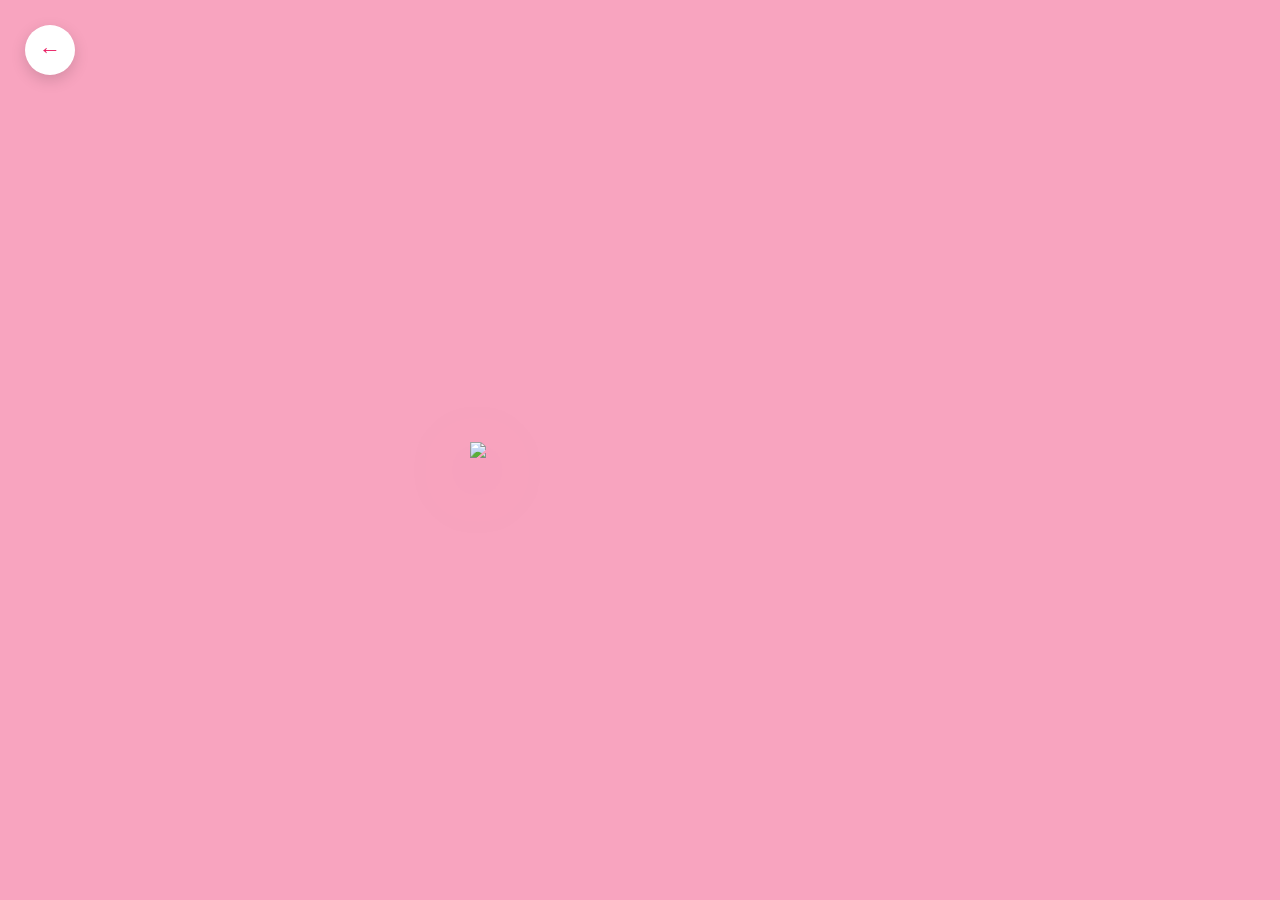
==== features/flowers.html @ 58473929 "Add files via upload" ====
<!DOCTYPE html>
<html lang="id">
<head>
<meta charset="UTF-8">
<meta name="viewport" content="width=device-width, initial-scale=1.0">
<title>Flowers For You 🌷</title>
<style>
* { margin:0; padding:0; box-sizing:border-box; }

body {
  background: #f8a4bf;
  min-height: 100vh;
  display: flex;
  align-items: center;
  justify-content: center;
  overflow: hidden;
  position: relative;
}

/* ===== HEARTS RAIN (behind flower) ===== */
#hearts-container {
  position: fixed;
  inset: 0;
  pointer-events: none;
  z-index: 0;
  overflow: hidden;
}

.heart {
  position: absolute;
  top: -30px;
  font-size: 14px;
  opacity: 0;
  animation: fall linear infinite;
  user-select: none;
}

@keyframes fall {
  0%   { transform: translateY(0) rotate(0deg) scale(1);   opacity: 0; }
  8%   { opacity: 0.8; }
  90%  { opacity: 0.6; }
  100% { transform: translateY(105vh) rotate(360deg) scale(0.7); opacity: 0; }
}

/* ===== FLOWER IMAGE ===== */
#flower-wrap {
  position: relative;
  z-index: 1;
  animation: sway 3.8s ease-in-out infinite;
  transform-origin: center bottom;
  filter: drop-shadow(0 20px 36px rgba(180,60,100,0.25));
}

#flower-wrap img {
  width: 340px;
  max-width: 90vw;
  display: block;
  user-select: none;
  pointer-events: none;
}
/* ===== BACK BUTTON ===== */
.btn-back{
  position:fixed;
  top:25px;
  left:25px;
  z-index:10;

  width:50px;
  height:50px;

  border:none;
  border-radius:50%;

  background:white;
  color:#e91e63;

  font-size:22px;
  font-weight:bold;

  cursor:pointer;

  box-shadow:0 5px 15px rgba(0,0,0,.15);
  transition:.25s;
}

.btn-back:hover{
  transform:scale(1.1);
  background:#fff5f8;
}

@keyframes sway {
  0%   { transform: rotate(-3.5deg); }
  50%  { transform: rotate(3.5deg);  }
  100% { transform: rotate(-3.5deg); }
}
</style>
</head>
<body>

<button class="btn-back" onclick="kembaliMenu()">
  ←
</button>

<!-- Hearts behind -->
<div id="hearts-container"></div>

<!-- Hearts behind -->
<div id="hearts-container"></div>

<!-- Flower bouquet -->
<div id="flower-wrap">
  <img src="../assets/img/Flowers.png">
</div>

<script>
// ===== SPAWN HEARTS =====
const container = document.getElementById('hearts-container');
const heartEmojis = ['💕','💗','💖','💓','🌸','💝','✨','💞','🩷'];

function spawnHeart() {
  const el = document.createElement('div');
  el.className = 'heart';
  el.textContent = heartEmojis[Math.floor(Math.random() * heartEmojis.length)];

  const size = 10 + Math.random() * 10; // 10px–20px
  el.style.fontSize = size + 'px';
  el.style.left = (Math.random() * 100) + 'vw';

  const dur = 4 + Math.random() * 5; // 4s–9s
  el.style.animationDuration = dur + 's';
  el.style.animationDelay   = (Math.random() * 3) + 's';

  container.appendChild(el);

  // Remove after animation done
  setTimeout(() => el.remove(), (dur + 3) * 1000);
}

// Spawn continuously
function loop() {
  spawnHeart();
  setTimeout(loop, 280 + Math.random() * 320);
}

// Initial burst
for (let i = 0; i < 18; i++) {
  setTimeout(spawnHeart, i * 120);
}
loop();

// Subtle random sway offset per load
document.getElementById('flower-wrap').style.animationDelay =
  ((Math.random() - 0.5) * 1.5) + 's';
  function kembaliMenu(){
  window.location.href = "../menu.html";
}
</script>
</body>
</html>
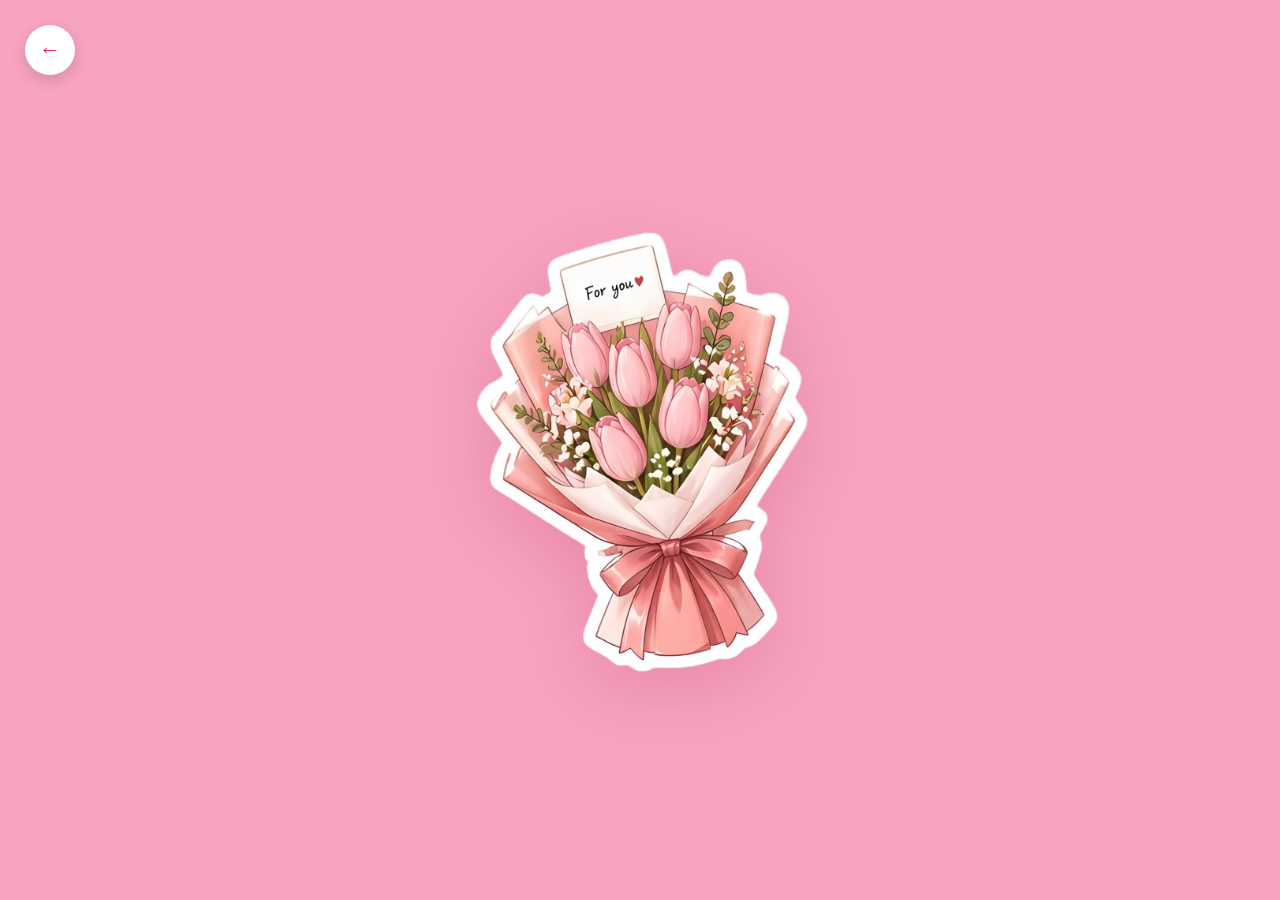
==== commit e9eb0819: "Update flowers.html" ====
--- a/features/flowers.html
+++ b/features/flowers.html
@@ -109,7 +109,7 @@
 
 <!-- Flower bouquet -->
 <div id="flower-wrap">
-  <img src="../assets/img/Flowers.png">
+  <img src="../assets/img/flowers.png">
 </div>
 
 <script>
@@ -156,4 +156,4 @@
 }
 </script>
 </body>
-</html>+</html>
